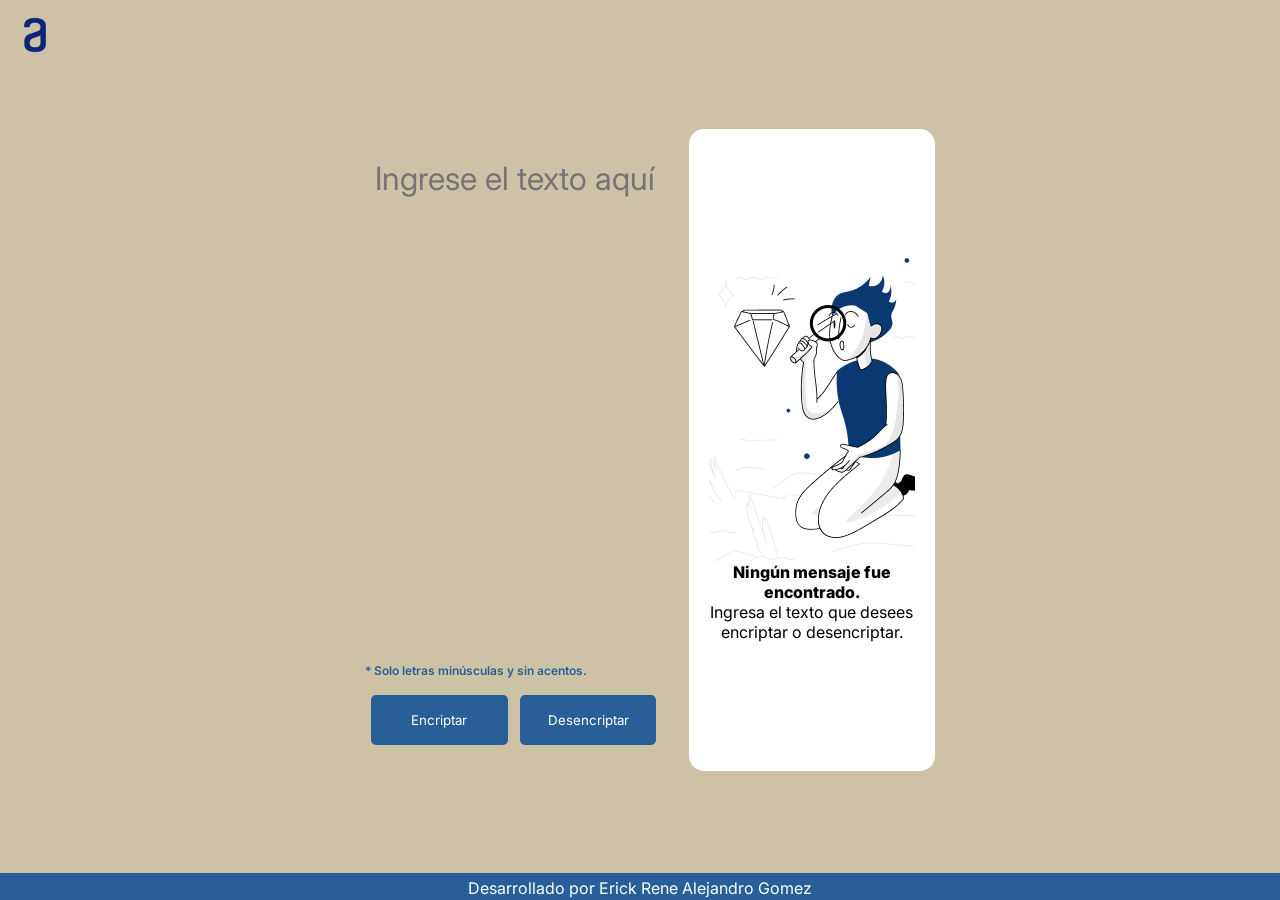
==== index.html @ 7d3cf05d "Update and rename index.htm to index.html" ====
<!DOCTYPE html>
<html lang="es-mx">
<head>
    <meta charset="UTF-8">
    <meta name="viewport" content="width=device-width, initial-scale=1.0", user-scalable="no">
    <title>Encriptador de Texto</title>
    <link rel="stylesheet" href="./styles/estilo.css">

</head>
<body>
    <header class="header">
        <div class="imgheader"><img src="./assets/alogo.png"></div>
    </header>
    <main class="encriptador">    
        <div class="contenido">
        
            <div class="sec_uno">
                <div class="entrada">
                    <textarea id="entradatexto" placeholder="Ingrese el texto aquí"></textarea>
                </div>
                <div class="leyenda">
                    <p id="leyenda">* Solo letras minúsculas y sin acentos.</p>
                </div>
                <div class="botones_accion">
                    <button onclick="encriptartexto()" class="botones">Encriptar</button>
                    <button onclick="desencriptartexto()" class="botones">Desencriptar</button>
                </div>
            </div>
            <div class="sec_dos">
                <div class="imageninicial">
                    <img id="imageninicio" src="./assets/Muñeco.png">
                </div>
                <div class="txtinicial">
                    <p id="txtinicial1"></p>
                    <p id="txtinicial2"></p>
                </div>
                <div class="salidatexto">
                    <textarea id="salidatexto" style="display: none;"></textarea>
                </div>
                <div class="botones_accion2">
                    <button onclick="copiartexto()" id="botoncopiar" class="botones" style="display: none;">Copiar</button>
                </div>
            </div>
            <div class="sec_tres">
                
            </div>
        </div>
    </main>
    <footer class="footer">
        <p>Desarrollado por Erick Rene Alejandro Gomez</p>
    </footer>
    <script src="app.js"></script>
</body>
</html>
---- styles/estilo.css ----
@import url('https://fonts.googleapis.com/css2?family=Inter:ital,opsz,wght@0,14..32,100..900;1,14..32,100..900&display=swap');

:root{
    --color-primario: #CDC2A5;
    --color-secundario: #295F98;
    --color-terciario: #FFFFFF;
    --color-hover: #263849;

    --fuente: "Inter", sans-serif;
}
* {
    margin: 0;
    padding: 0;
    box-sizing: border-box;
    font-family: var(--fuente);
}
body {
    display: flex;
    justify-content: center;
    flex-direction: column;
    padding: 50px;
    height: 100vh;
    overflow: auto;
    background-color: var(--color-primario);
}
.header{
    position: fixed;
    top: 0;
    left: 0;
    width: 100%;
    height: 1%;
    padding: 10px;
}
.footer{
    position:fixed;
    bottom: 0;
    left: 0;
    width: 100%;
    height: 3%;
    text-align: center;
    background-color: var(--color-secundario);
    padding: 5px;
    margin-left: 0;
    color: var(--color-terciario);
}
.encriptador{
    display: flex;
    justify-content: center;
}
.contenido {
    display: flex;
    width: 50%;
    height: 100%;
    border-radius: 2%;
    background-color: var(--color-primario);
}
.sec_uno{
    display: flex;
    flex-direction: column;
    width: 60%;
    padding: 20px;
    background-color: var(--color-primario);
    justify-content: center;
}
.sec_dos{
    display: flex;
    flex-direction: column;
    width: 35%;
    padding: 20px;
    background-color: var(--color-terciario);
    box-sizing: content-box;
    justify-content: center;
    border-radius: 15px;
}
#entradatexto, #salidatexto{
    width: 100%;
    height: 500px;
    font-size: 32px;
    resize: none;
    outline: none;
    border: 0px;
    padding: 10px;
    border-radius: 5px;

}
#entradatexto{
    color: var(--color-secundario);
    background-color: var(--color-primario); /* var(--color-terciaro);*/  
}
#salidatexto{
    text-align: center;
    color: var(--color-secundario);
    background-color: white;
     /* background-color: transparent; */
}
.txtinicial{
    text-align: center;
}

.imageninicial{
    display: flex;
    overflow: hidden; 
    background-color: var(--color-terciario);
    justify-content: center;
}
#txtinicial1{
    font-weight: 800;
}
#leyenda {
    font-size: 12px;
    color: var(--color-secundario);
    margin: 10px 0;
    font-weight: 600;    
}
.botones{
    width: 45%;
    height: 50px;
    margin: 2%;
    border-radius: 5px;
    border: 0;
    background-color: var(--color-secundario) ;
    color: var(--color-terciario);
}
.botones_accion{
    display: flex;
    align-items: center;
}
.botones_accion2{
    display: flex;
    justify-content: center;
}
.botones:hover {
    background-color: var(--color-hover);
}

@media screen and (max-width: 768px) {

    .contenido{
        width: 100%;
        flex-direction: column;
        align-items: center;
        justify-items: center;
        background-color: var(--color-primario); 
        justify-content: space-around;
        margin: 15px 50px 50px 15px;
        justify-content: center;

    }
     .sec_uno, .sec_dos { 
        border-radius: 15px;
        margin: 15px 15px 15px 15px;

    }
    #entradatexto, #salidatexto{
        width: 100%;
        height: 200px;
        font-size: 16px;
        resize: none;
        outline: none;
        border: 0px;
        padding: 10px;
        border-radius: 5px;
    }
    .imageninicial{
        object-fit: scale-down;
        justify-content: center;
    }
    .botones{
        width: 45%;
        height: 40px;
        margin: 2%;
        border-radius: 10px;
        border: 0;
        background-color: var(--color-secundario) ;
        color: var(--color-terciario);
    }
}
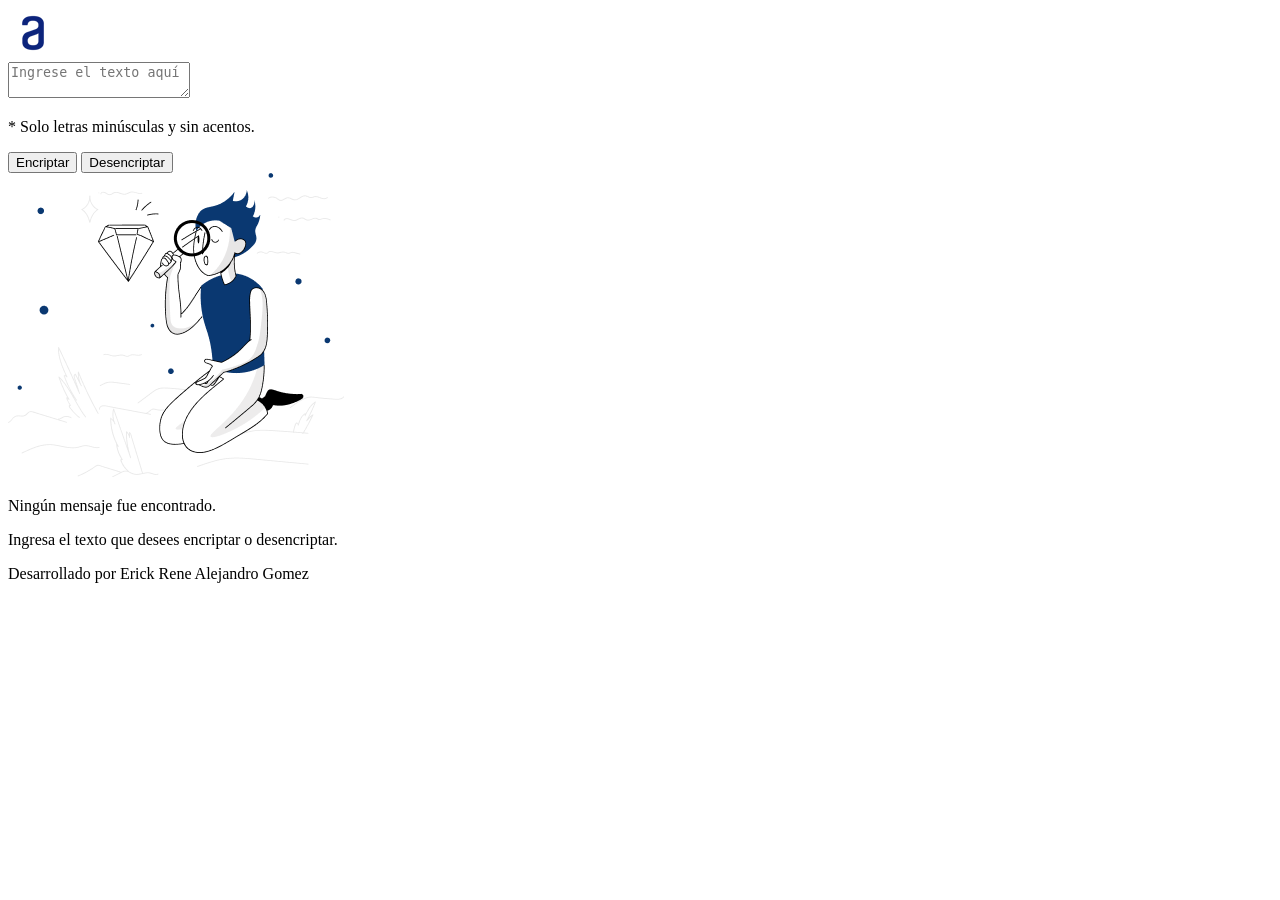
==== commit 3a63a949: "index.html" ====
--- a/index.html
+++ b/index.html
@@ -4,7 +4,7 @@
     <meta charset="UTF-8">
     <meta name="viewport" content="width=device-width, initial-scale=1.0", user-scalable="no">
     <title>Encriptador de Texto</title>
-    <link rel="stylesheet" href="./styles/estilo.css">
+    <link rel="stylesheet" href="estilo.css">
 
 </head>
 <body>
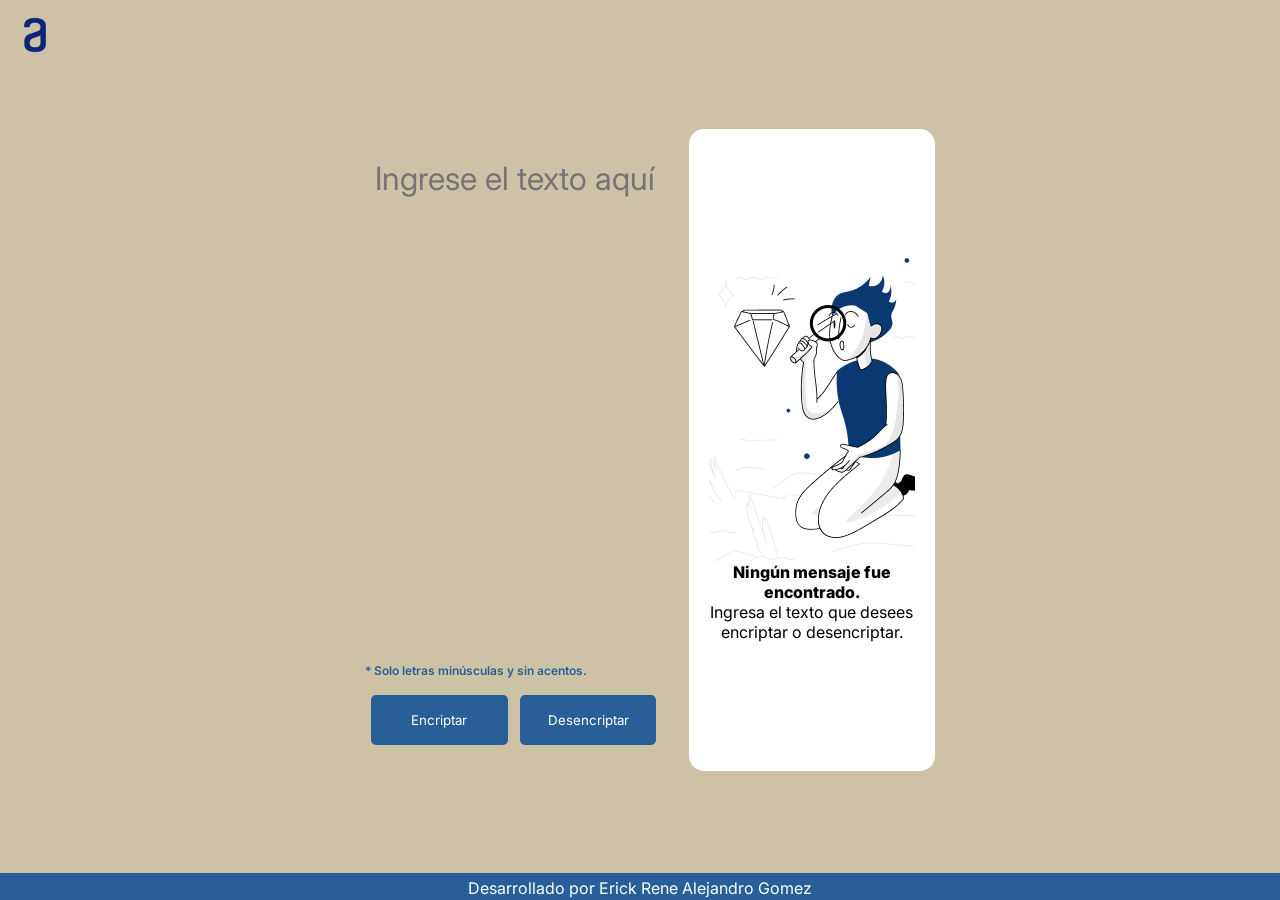
==== commit 2b002d24: "index.html" ====
--- a/index.html
+++ b/index.html
@@ -4,7 +4,7 @@
     <meta charset="UTF-8">
     <meta name="viewport" content="width=device-width, initial-scale=1.0", user-scalable="no">
     <title>Encriptador de Texto</title>
-    <link rel="stylesheet" href="estilo.css">
+    <link rel="stylesheet" href="style.css">
 
 </head>
 <body>
--- a/style.css
+++ b/style.css
@@ -0,0 +1,177 @@
+@import url('https://fonts.googleapis.com/css2?family=Inter:ital,opsz,wght@0,14..32,100..900;1,14..32,100..900&display=swap');
+
+:root{
+    --color-primario: #CDC2A5;
+    --color-secundario: #295F98;
+    --color-terciario: #FFFFFF;
+    --color-hover: #263849;
+
+    --fuente: "Inter", sans-serif;
+}
+* {
+    margin: 0;
+    padding: 0;
+    box-sizing: border-box;
+    font-family: var(--fuente);
+}
+body {
+    display: flex;
+    justify-content: center;
+    flex-direction: column;
+    padding: 50px;
+    height: 100vh;
+    overflow: auto;
+    background-color: var(--color-primario);
+}
+.header{
+    position: fixed;
+    top: 0;
+    left: 0;
+    width: 100%;
+    height: 1%;
+    padding: 10px;
+}
+.footer{
+    position:fixed;
+    bottom: 0;
+    left: 0;
+    width: 100%;
+    height: 3%;
+    text-align: center;
+    background-color: var(--color-secundario);
+    padding: 5px;
+    margin-left: 0;
+    color: var(--color-terciario);
+}
+.encriptador{
+    display: flex;
+    justify-content: center;
+}
+.contenido {
+    display: flex;
+    width: 50%;
+    height: 100%;
+    border-radius: 2%;
+    background-color: var(--color-primario);
+}
+.sec_uno{
+    display: flex;
+    flex-direction: column;
+    width: 60%;
+    padding: 20px;
+    background-color: var(--color-primario);
+    justify-content: center;
+}
+.sec_dos{
+    display: flex;
+    flex-direction: column;
+    width: 35%;
+    padding: 20px;
+    background-color: var(--color-terciario);
+    box-sizing: content-box;
+    justify-content: center;
+    border-radius: 15px;
+}
+#entradatexto, #salidatexto{
+    width: 100%;
+    height: 500px;
+    font-size: 32px;
+    resize: none;
+    outline: none;
+    border: 0px;
+    padding: 10px;
+    border-radius: 5px;
+
+}
+#entradatexto{
+    color: var(--color-secundario);
+    background-color: var(--color-primario); /* var(--color-terciaro);*/  
+}
+#salidatexto{
+    text-align: center;
+    color: var(--color-secundario);
+    background-color: white;
+     /* background-color: transparent; */
+}
+.txtinicial{
+    text-align: center;
+}
+
+.imageninicial{
+    display: flex;
+    overflow: hidden; 
+    background-color: var(--color-terciario);
+    justify-content: center;
+}
+#txtinicial1{
+    font-weight: 800;
+}
+#leyenda {
+    font-size: 12px;
+    color: var(--color-secundario);
+    margin: 10px 0;
+    font-weight: 600;    
+}
+.botones{
+    width: 45%;
+    height: 50px;
+    margin: 2%;
+    border-radius: 5px;
+    border: 0;
+    background-color: var(--color-secundario) ;
+    color: var(--color-terciario);
+}
+.botones_accion{
+    display: flex;
+    align-items: center;
+}
+.botones_accion2{
+    display: flex;
+    justify-content: center;
+}
+.botones:hover {
+    background-color: var(--color-hover);
+}
+
+@media screen and (max-width: 768px) {
+
+    .contenido{
+        width: 100%;
+        flex-direction: column;
+        align-items: center;
+        justify-items: center;
+        background-color: var(--color-primario); 
+        justify-content: space-around;
+        margin: 15px 50px 50px 15px;
+        justify-content: center;
+
+    }
+     .sec_uno, .sec_dos { 
+        border-radius: 15px;
+        margin: 15px 15px 15px 15px;
+
+    }
+    #entradatexto, #salidatexto{
+        width: 100%;
+        height: 200px;
+        font-size: 16px;
+        resize: none;
+        outline: none;
+        border: 0px;
+        padding: 10px;
+        border-radius: 5px;
+    }
+    .imageninicial{
+        object-fit: scale-down;
+        justify-content: center;
+    }
+    .botones{
+        width: 45%;
+        height: 40px;
+        margin: 2%;
+        border-radius: 10px;
+        border: 0;
+        background-color: var(--color-secundario) ;
+        color: var(--color-terciario);
+    }
+}
